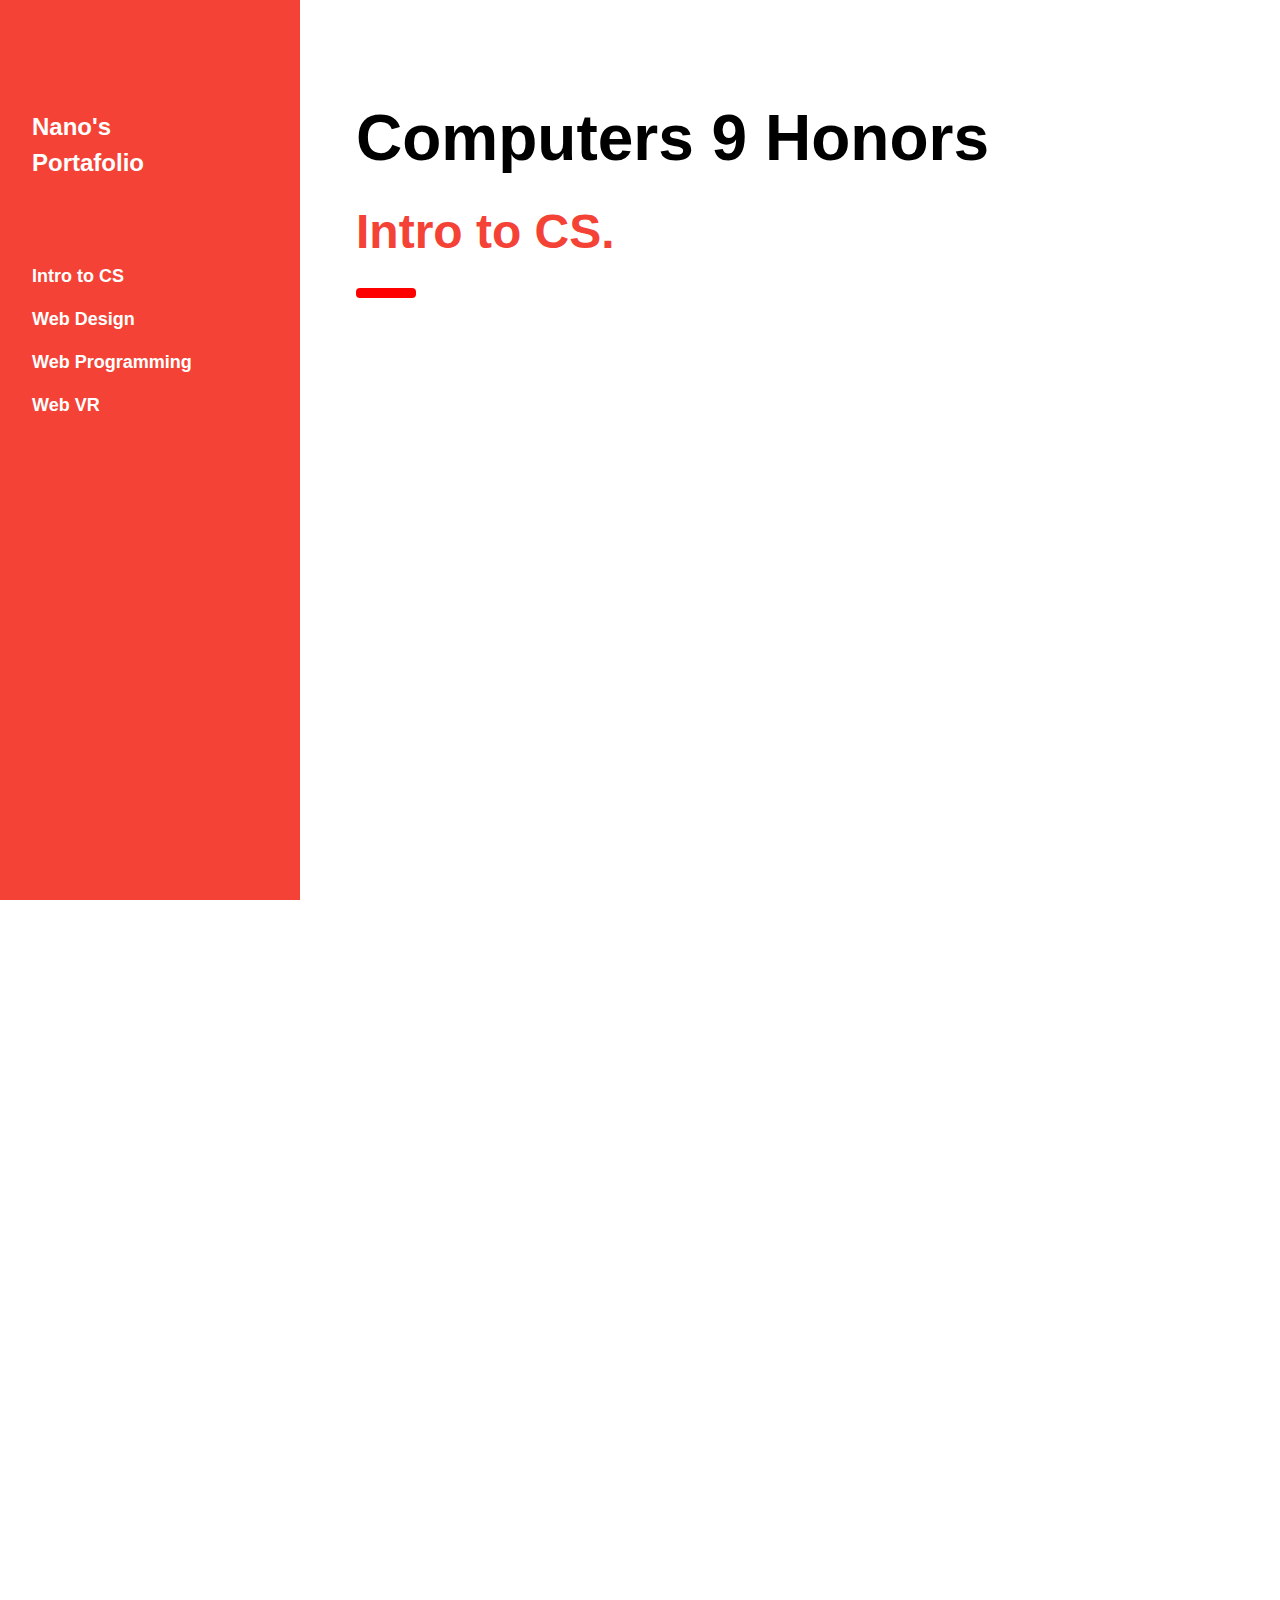
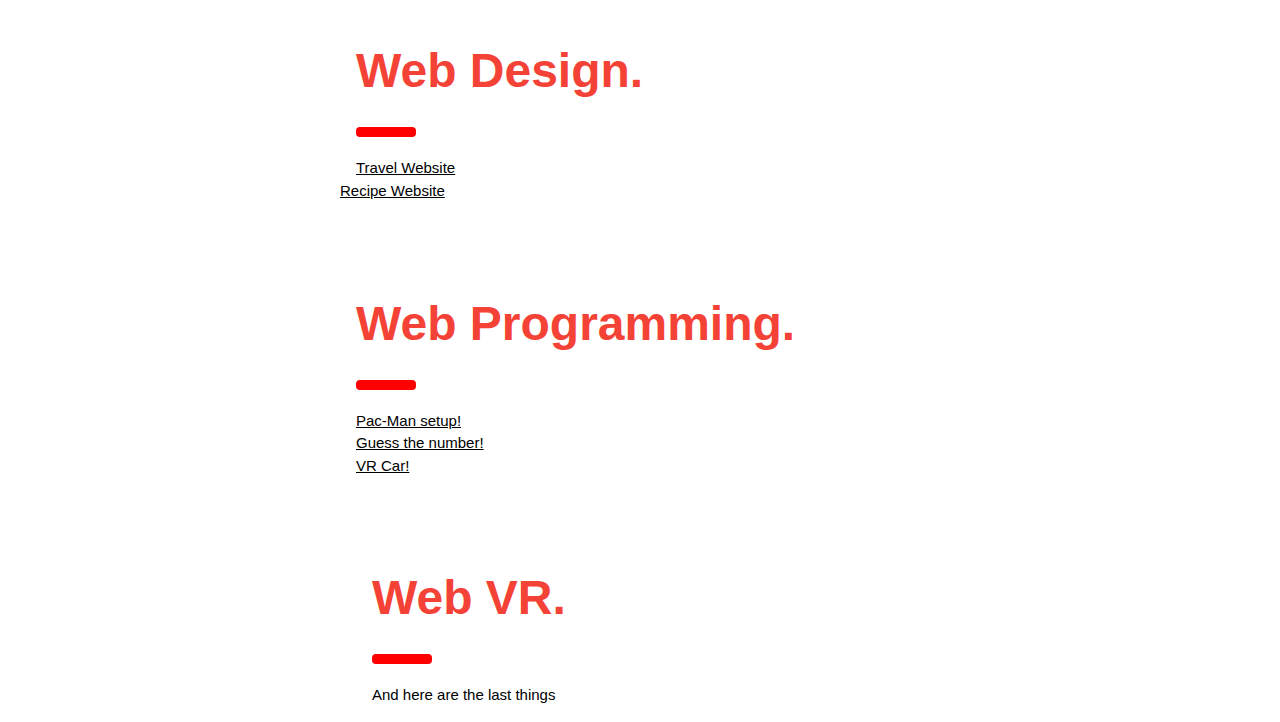
==== index.html @ ab5adc9a "Update index.html" ====
<!DOCTYPE html>
<html lang="en">
<title>Nano's Portafolio</title>
<meta charset="UTF-8">
<meta name="viewport" content="width=device-width, initial-scale=1">
<link rel="stylesheet" href="https://www.w3schools.com/w3css/4/w3.css">
<link rel="stylesheet" href="https://fonts.googleapis.com/css?family=Poppins">

<body>

<!-- Sidebar/menu -->
<nav class="w3-sidebar w3-red w3-collapse w3-top w3-large w3-padding" style="z-index:3;width:300px;font-weight:bold;" id="mySidebar"><br>
  <a href="javascript:void(0)" onclick="w3_close()" class="w3-button w3-hide-large w3-display-topleft" style="width:100%;font-size:22px">Close Menu</a>
  <div class="w3-container">
    <h3 class="w3-padding-64"><b>Nano's<br>Portafolio</b></h3>
  </div>
  <div class="w3-bar-block">
    <a href="#intro-cs" onclick="w3_close()" class="w3-bar-item w3-button w3-hover-white">Intro to CS</a> 
    <a href="#web-design" onclick="w3_close()" class="w3-bar-item w3-button w3-hover-white">Web Design</a> 
    <a href="#web-programming" onclick="w3_close()" class="w3-bar-item w3-button w3-hover-white">Web Programming</a> 
    <a href="#web-vr" onclick="w3_close()" class="w3-bar-item w3-button w3-hover-white">Web VR</a> 
  </div>
</nav>

<!-- Top menu on small screens -->
<header class="w3-container w3-top w3-hide-large w3-red w3-xlarge w3-padding">
  <a href="javascript:void(0)" class="w3-button w3-red w3-margin-right" onclick="w3_open()">☰</a>
  <span>Nano's Portafolio</span>
</header>

<!-- Overlay effect when opening sidebar on small screens -->
<div class="w3-overlay w3-hide-large" onclick="w3_close()" style="cursor:pointer" title="close side menu" id="myOverlay"></div>

<!-- !PAGE CONTENT! -->
<div class="w3-main" style="margin-left:340px;margin-right:40px">

  <!-- Header -->
  <div class="w3-container" style="margin-top:80px" id="intro-cs">
    <h1 class="w3-jumbo"><b>Computers 9 Honors</b></h1>
    <h1 class="w3-xxxlarge w3-text-red"><b>Intro to CS.</b></h1>
    <hr style="width:50px;border:5px solid red" class="w3-round">
  </div>
  
<iframe src='https://cdn.knightlab.com/libs/timeline3/latest/embed/index.html?source=1TRJbZpmR4OMHHddU0tLKr_P7PcE6Hq-9Lh0D-K4Bbz0&font=Default&lang=en&initial_zoom=2&height=650' width='100%' height='650' webkitallowfullscreen mozallowfullscreen allowfullscreen frameborder='0'></iframe>

<iframe src="https://docs.google.com/presentation/d/e/2PACX-1vQavywROPcRKmkw0iFqbO-A32A23lO4xPgB90lbgauCTsghBDnC_olnwNU6JZkXEIJT855bKZgN7uhT/embed?start=false&loop=false&delayms=3000" frameborder="0" width="960" height="569" allowfullscreen="true" mozallowfullscreen="true" webkitallowfullscreen="true"></iframe>

  <div class="w3-container" id="web-design" style="margin-top:75px">
    <h1 class="w3-xxxlarge w3-text-red"><b>Web Design.</b></h1>
    <hr style="width:50px;border:5px solid red" class="w3-round">
    <a href="Travel.html">Travel Website</a>
  </div>
  <a href="recipe.html">Recipe Website</a>
  
  <div class="w3-container" id="web-programming" style="margin-top:75px">
    <h1 class="w3-xxxlarge w3-text-red"><b>Web Programming.</b></h1>
    <hr style="width:50px;border:5px solid red" class="w3-round">
    <a href="pac-maze.html">Pac-Man setup!<a> <br>
    <a href="Skittles.html">Guess the number!<a> <br>
    <a href="VR Car">VR Car!<a>
 
  <div class="w3-container" id="web-vr" style="margin-top:75px">
    <h1 class="w3-xxxlarge w3-text-red"><b>Web VR.</b></h1>
    <hr style="width:50px;border:5px solid red" class="w3-round">
    <p>And here are the last things</p>
  </div>

</body>
</html>
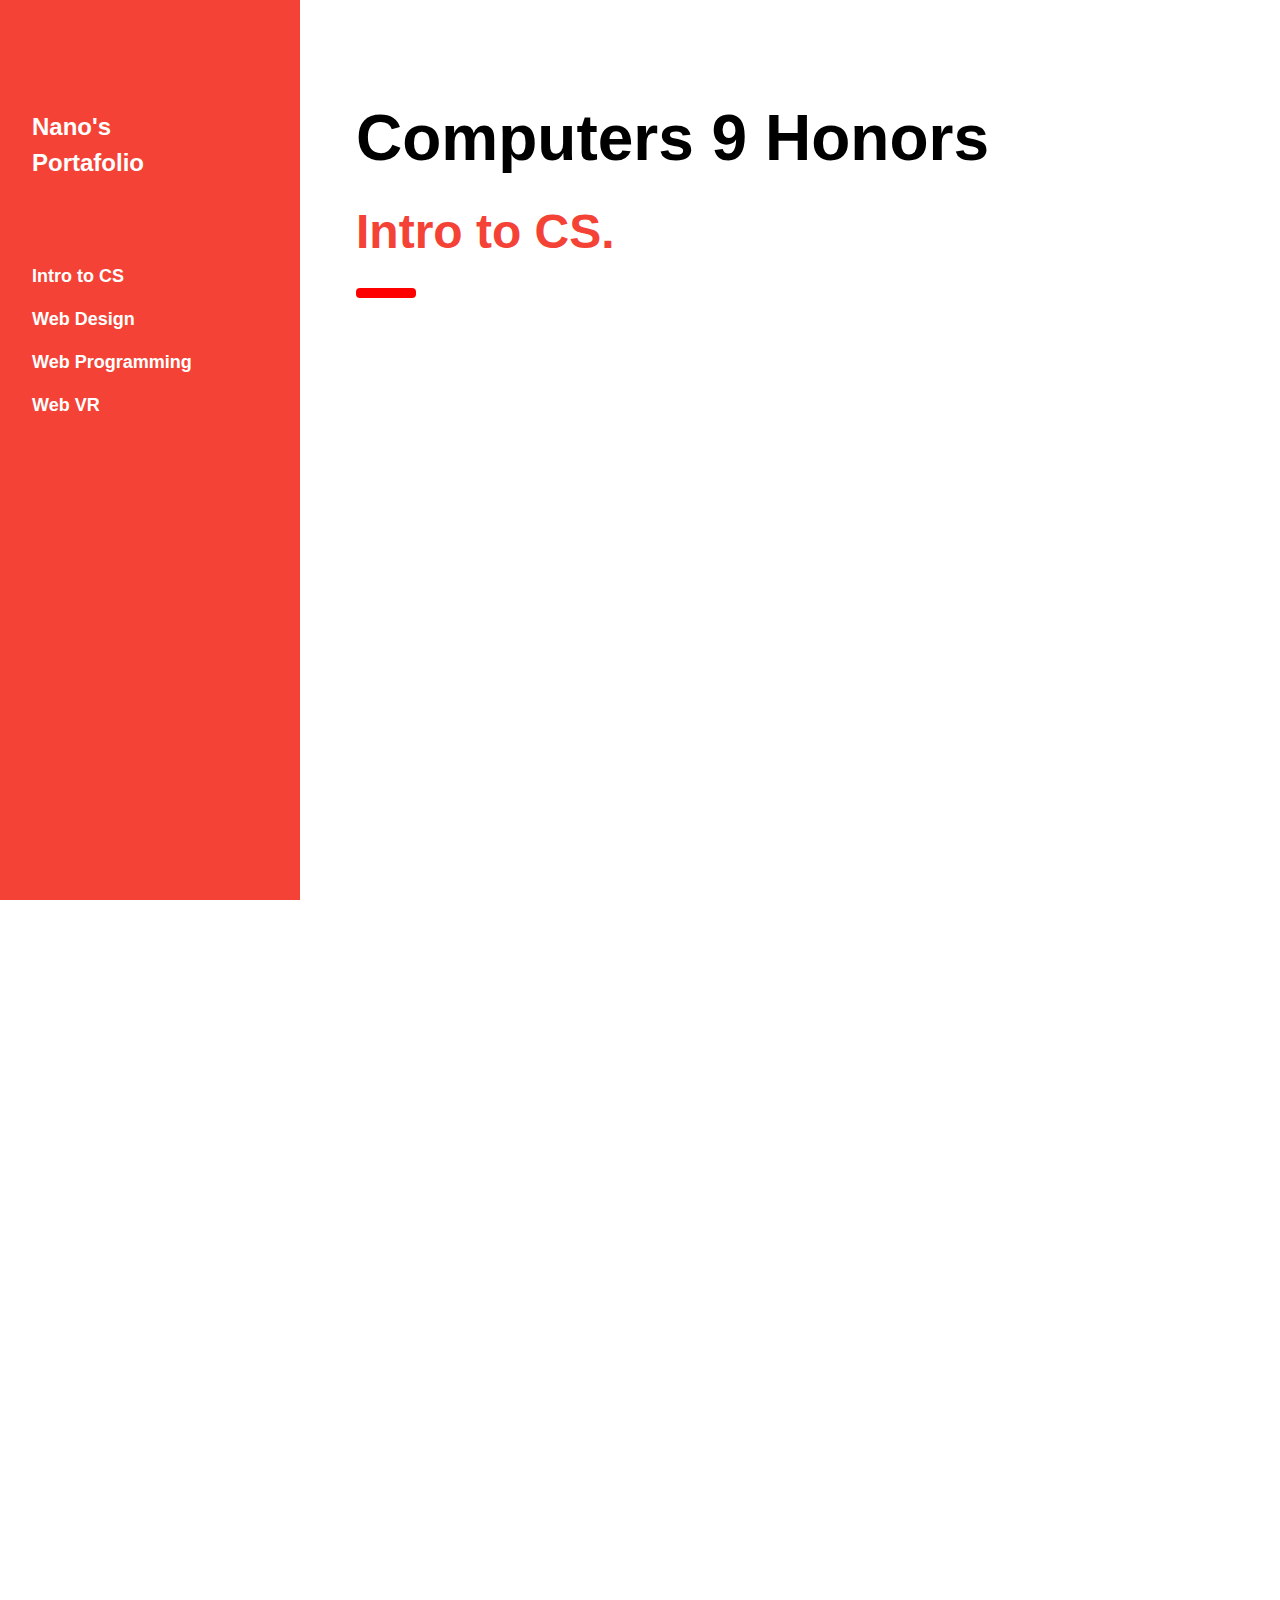
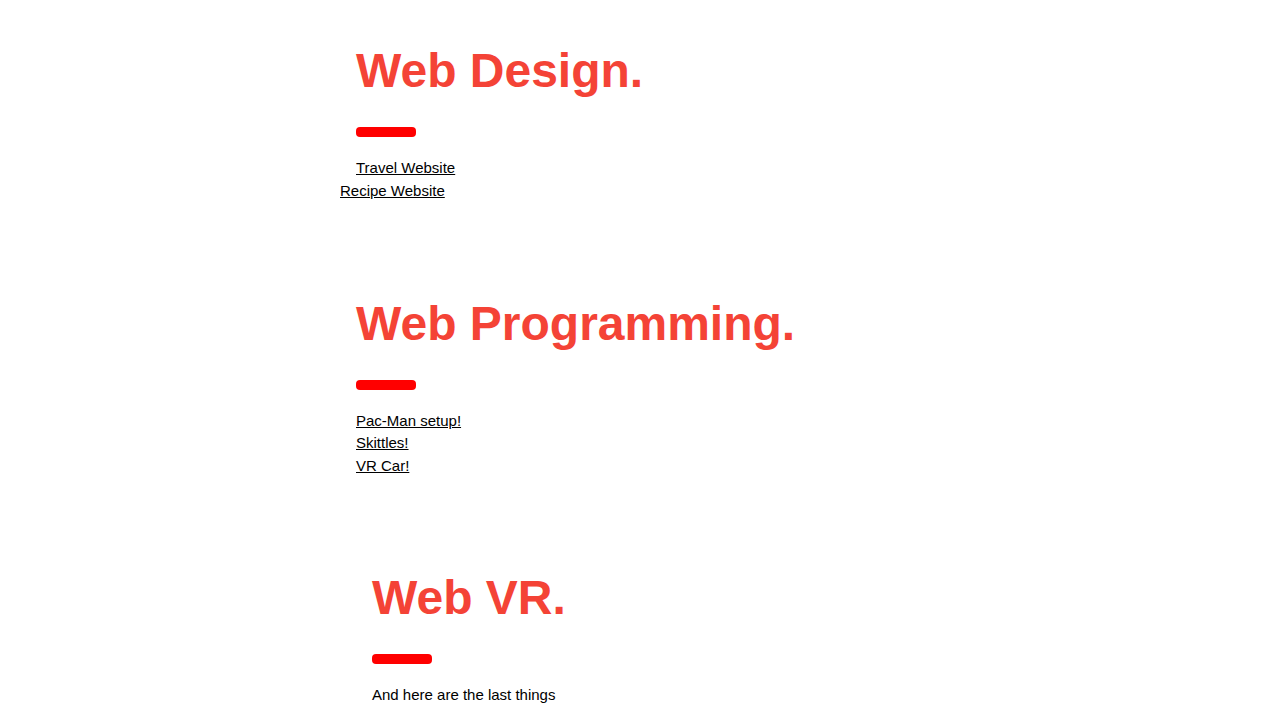
==== commit 7eeef930: "Update index.html" ====
--- a/index.html
+++ b/index.html
@@ -55,9 +55,9 @@
   <div class="w3-container" id="web-programming" style="margin-top:75px">
     <h1 class="w3-xxxlarge w3-text-red"><b>Web Programming.</b></h1>
     <hr style="width:50px;border:5px solid red" class="w3-round">
-    <a href="pac-maze.html">Pac-Man setup!<a> <br>
-    <a href="Skittles.html">Guess the number!<a> <br>
-    <a href="VR Car">VR Car!<a>
+    <a href="pac-maze.html">Pac-Man setup!</a> <br>
+    <a href="skittles.html">Skittles!</a> <br>
+    <a href="vr-car.html">VR Car!</a>
  
   <div class="w3-container" id="web-vr" style="margin-top:75px">
     <h1 class="w3-xxxlarge w3-text-red"><b>Web VR.</b></h1>
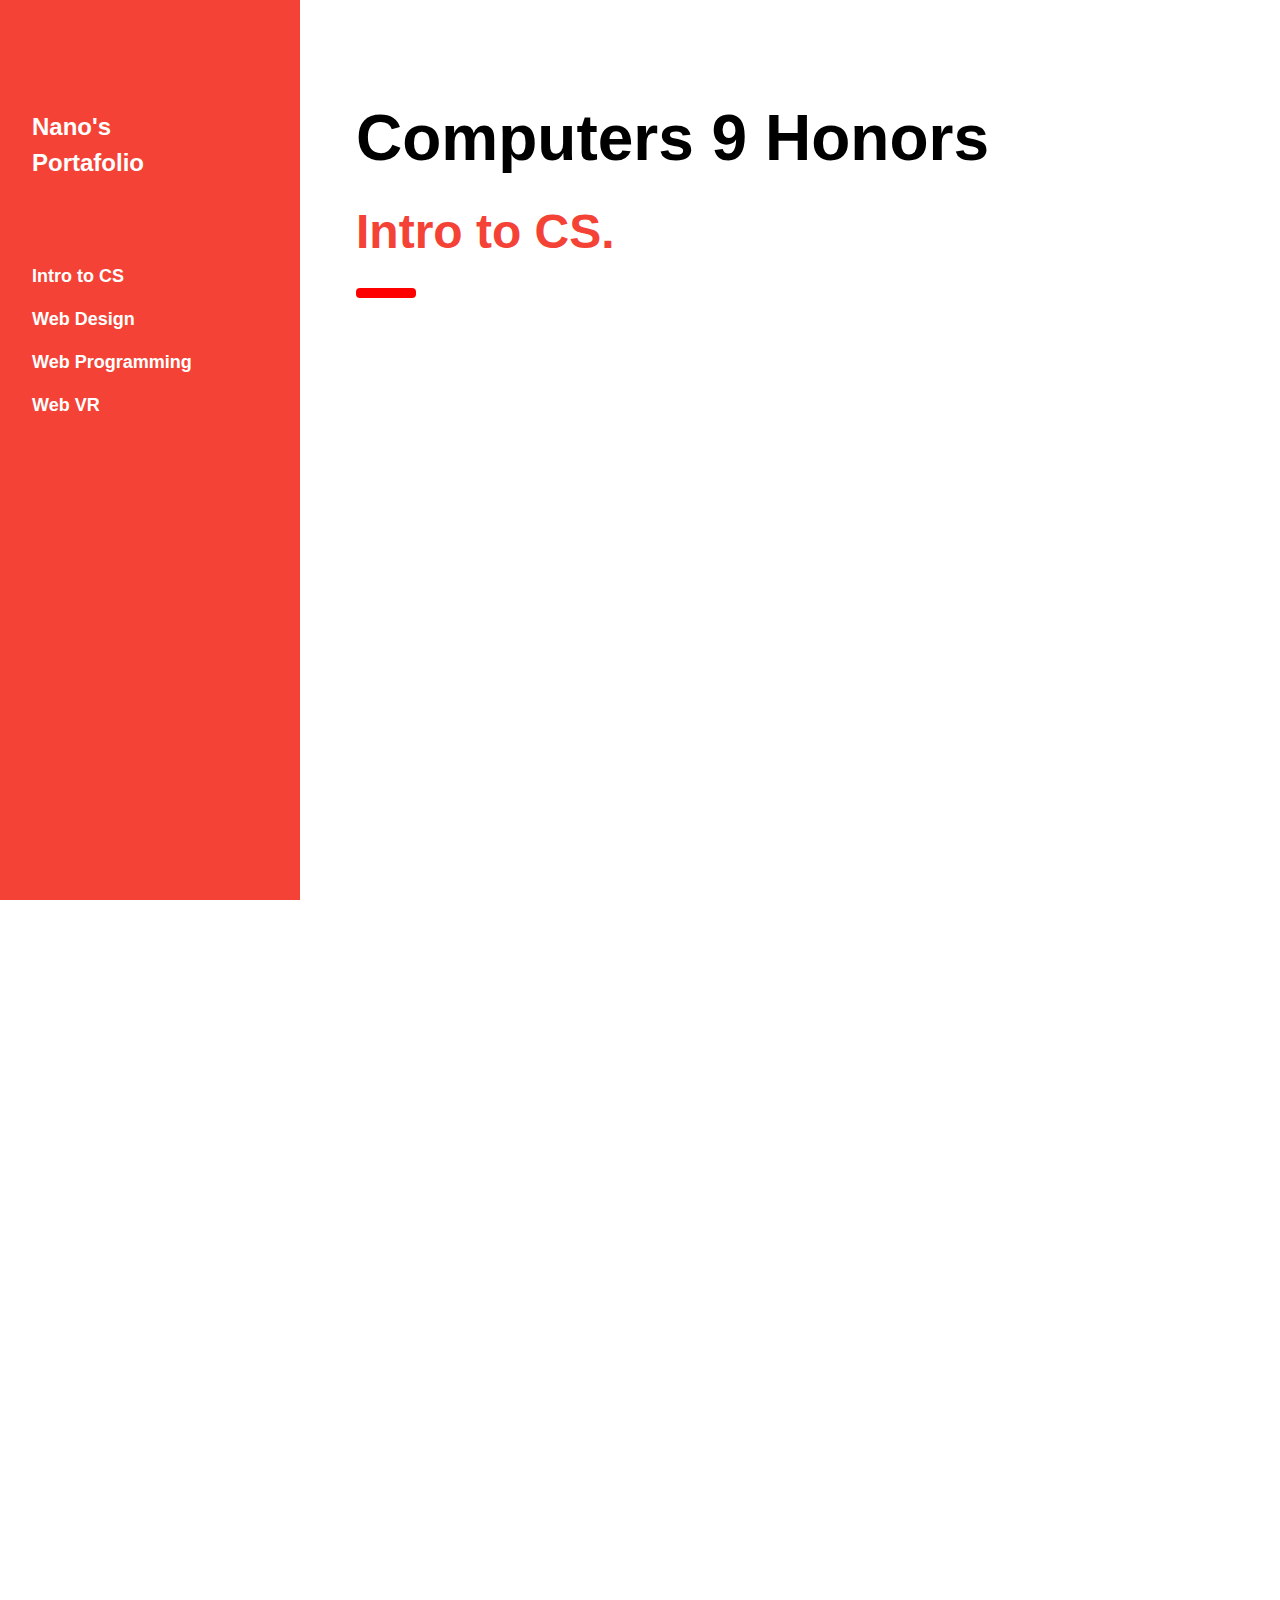
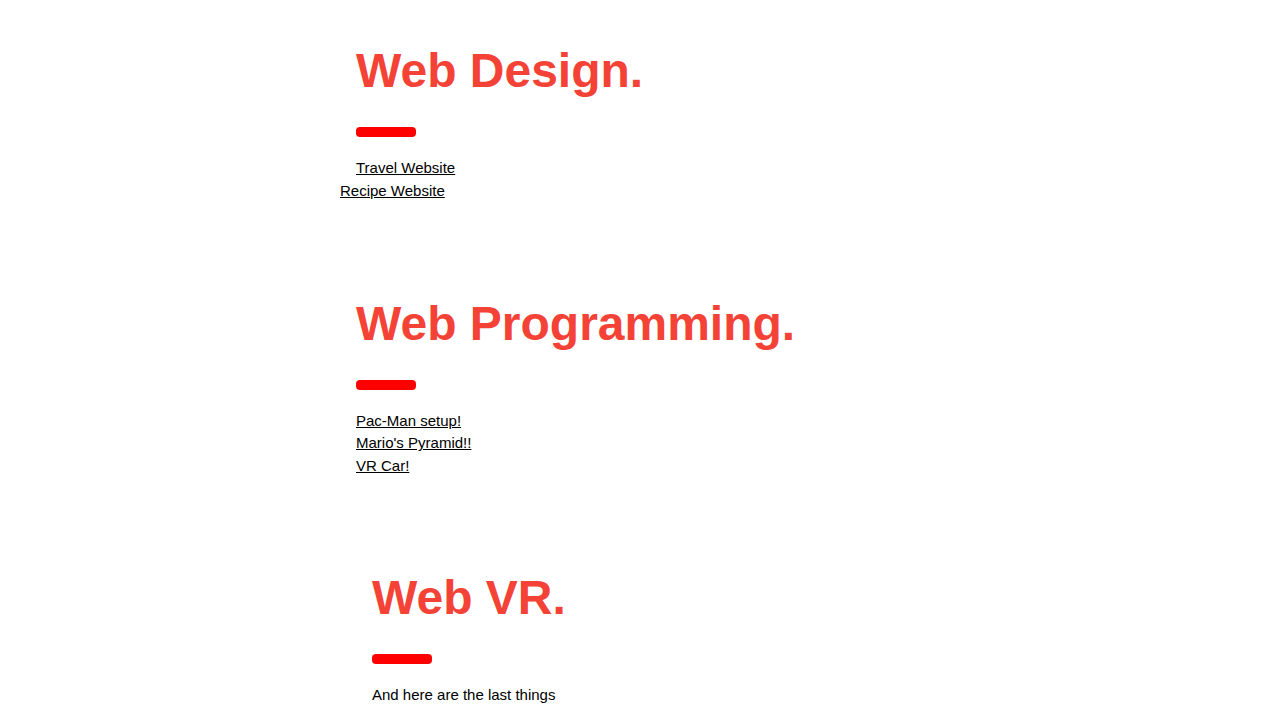
==== commit 9464b238: "Update index.html" ====
--- a/index.html
+++ b/index.html
@@ -56,7 +56,7 @@
     <h1 class="w3-xxxlarge w3-text-red"><b>Web Programming.</b></h1>
     <hr style="width:50px;border:5px solid red" class="w3-round">
     <a href="pac-maze.html">Pac-Man setup!</a> <br>
-    <a href="skittles.html">Skittles!</a> <br>
+    <a href="mario.html">Mario's Pyramid!!</a> <br>
     <a href="vr-car.html">VR Car!</a>
  
   <div class="w3-container" id="web-vr" style="margin-top:75px">
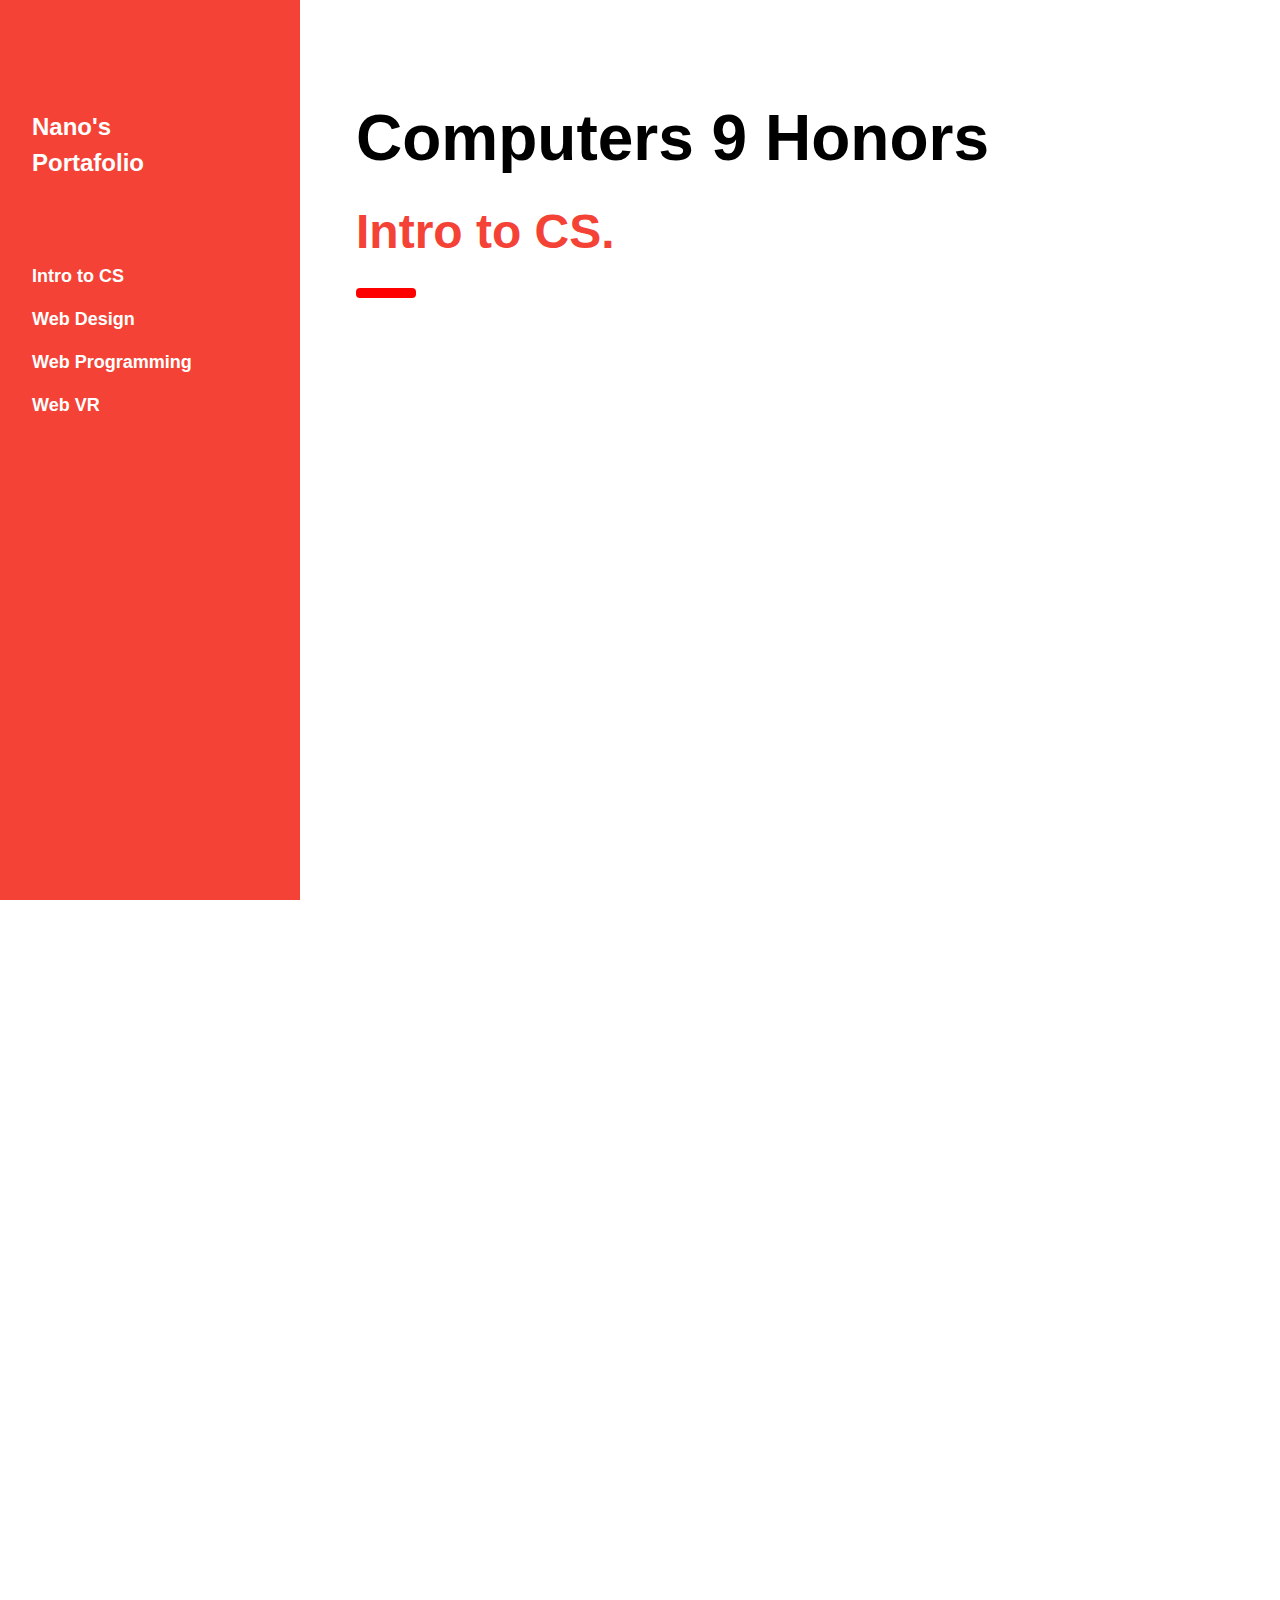
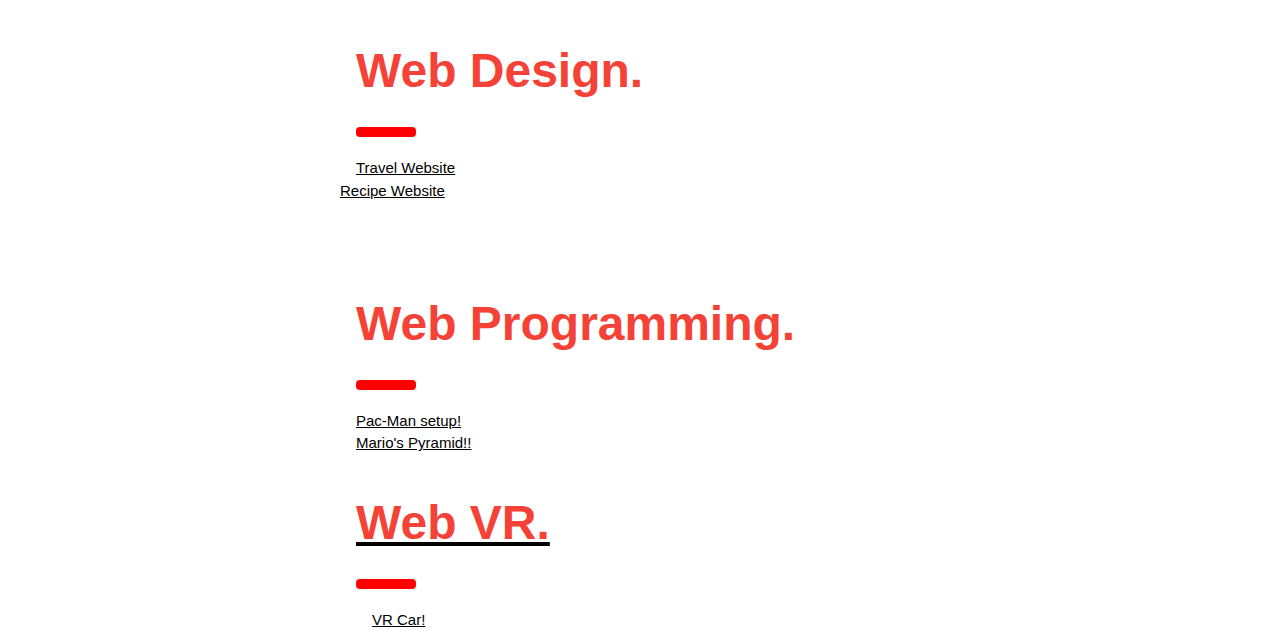
==== commit ec2dc99d: "Update index.html" ====
--- a/index.html
+++ b/index.html
@@ -57,12 +57,12 @@
     <hr style="width:50px;border:5px solid red" class="w3-round">
     <a href="pac-maze.html">Pac-Man setup!</a> <br>
     <a href="mario.html">Mario's Pyramid!!</a> <br>
-    <a href="vr-car.html">VR Car!</a>
+    <a href="olympic-medals.html"
  
   <div class="w3-container" id="web-vr" style="margin-top:75px">
     <h1 class="w3-xxxlarge w3-text-red"><b>Web VR.</b></h1>
     <hr style="width:50px;border:5px solid red" class="w3-round">
-    <p>And here are the last things</p>
+    <a href="vr-car.html">VR Car!</a>
   </div>
 
 </body>
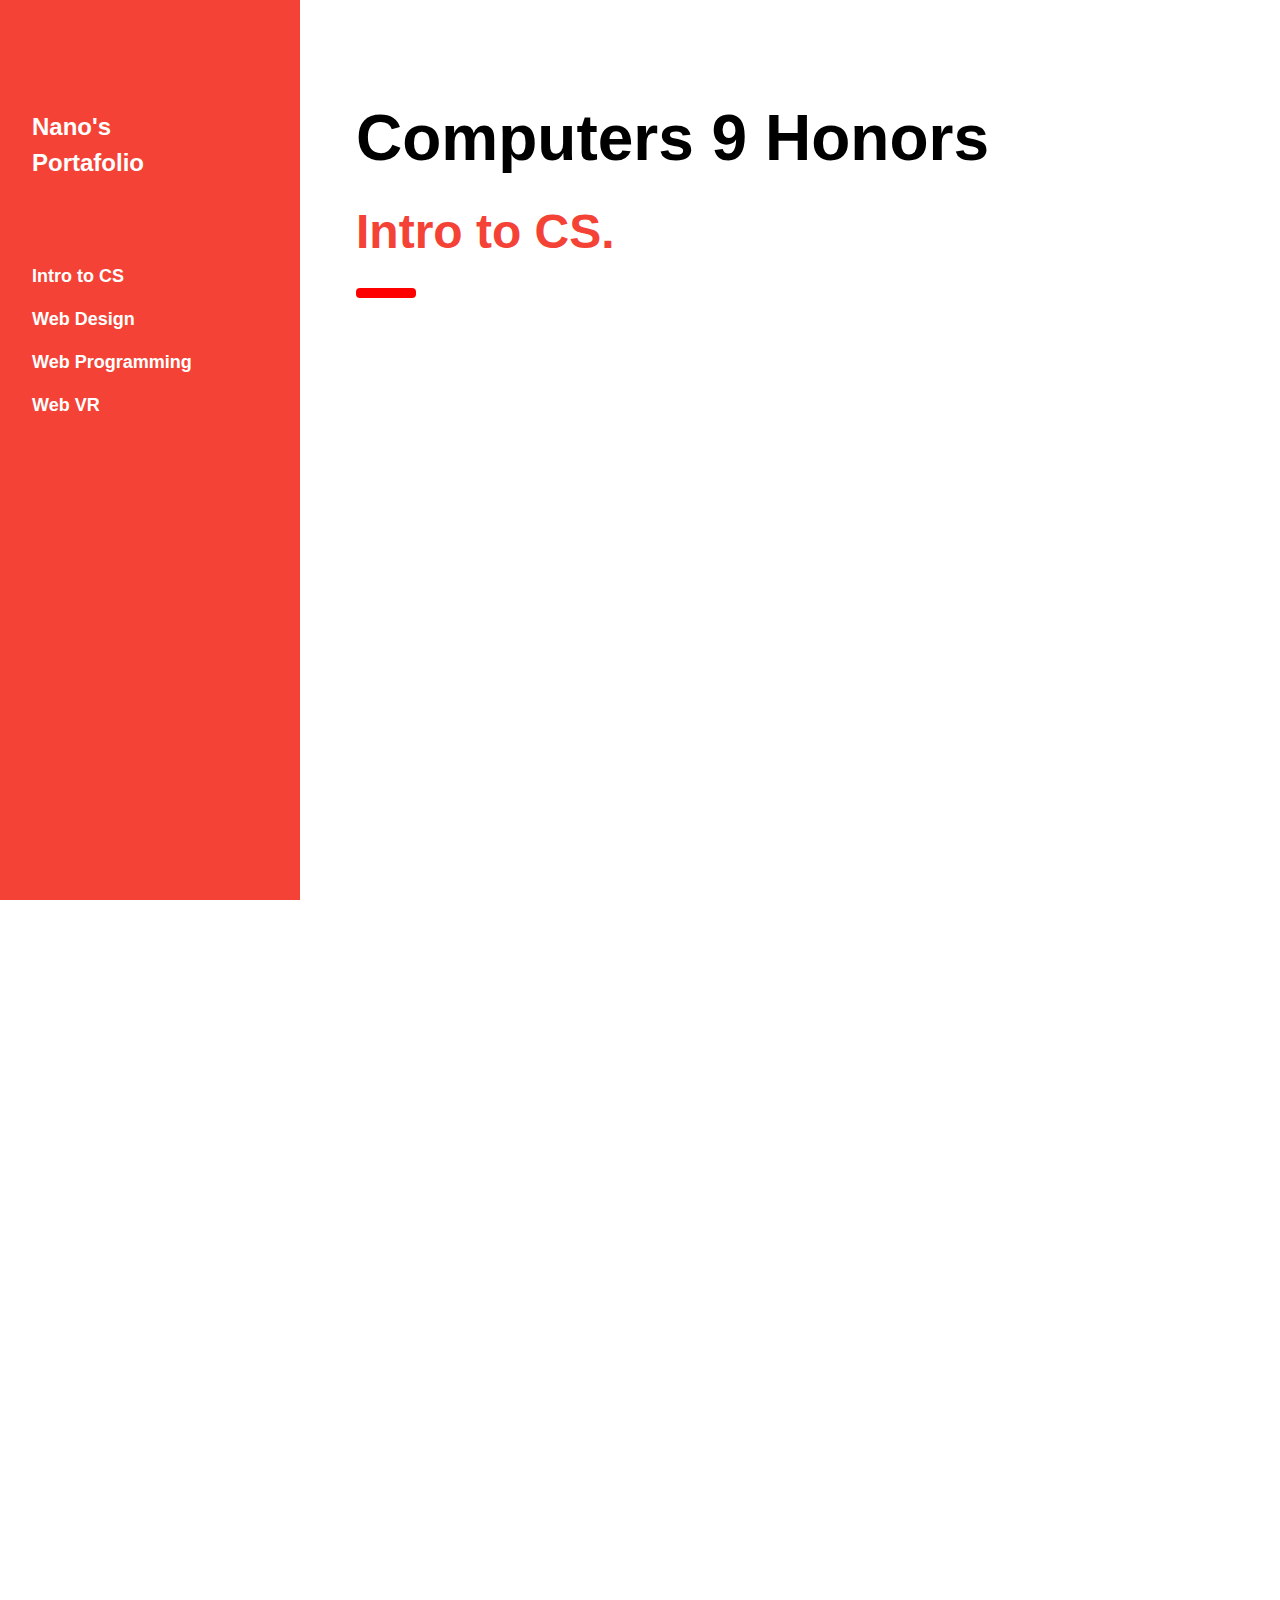
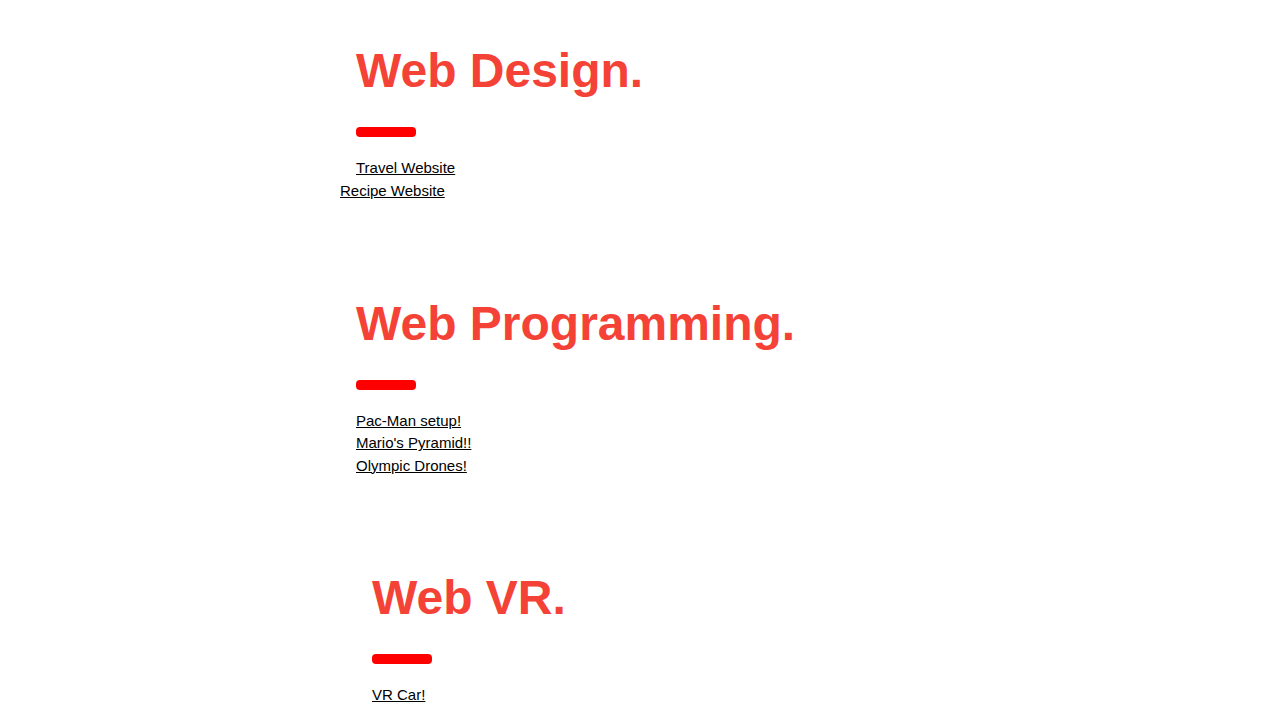
==== commit 4934e574: "Update index.html" ====
--- a/index.html
+++ b/index.html
@@ -57,7 +57,7 @@
     <hr style="width:50px;border:5px solid red" class="w3-round">
     <a href="pac-maze.html">Pac-Man setup!</a> <br>
     <a href="mario.html">Mario's Pyramid!!</a> <br>
-    <a href="olympic-medals.html"
+    <a href="drones.html">Olympic Drones!</a>
  
   <div class="w3-container" id="web-vr" style="margin-top:75px">
     <h1 class="w3-xxxlarge w3-text-red"><b>Web VR.</b></h1>
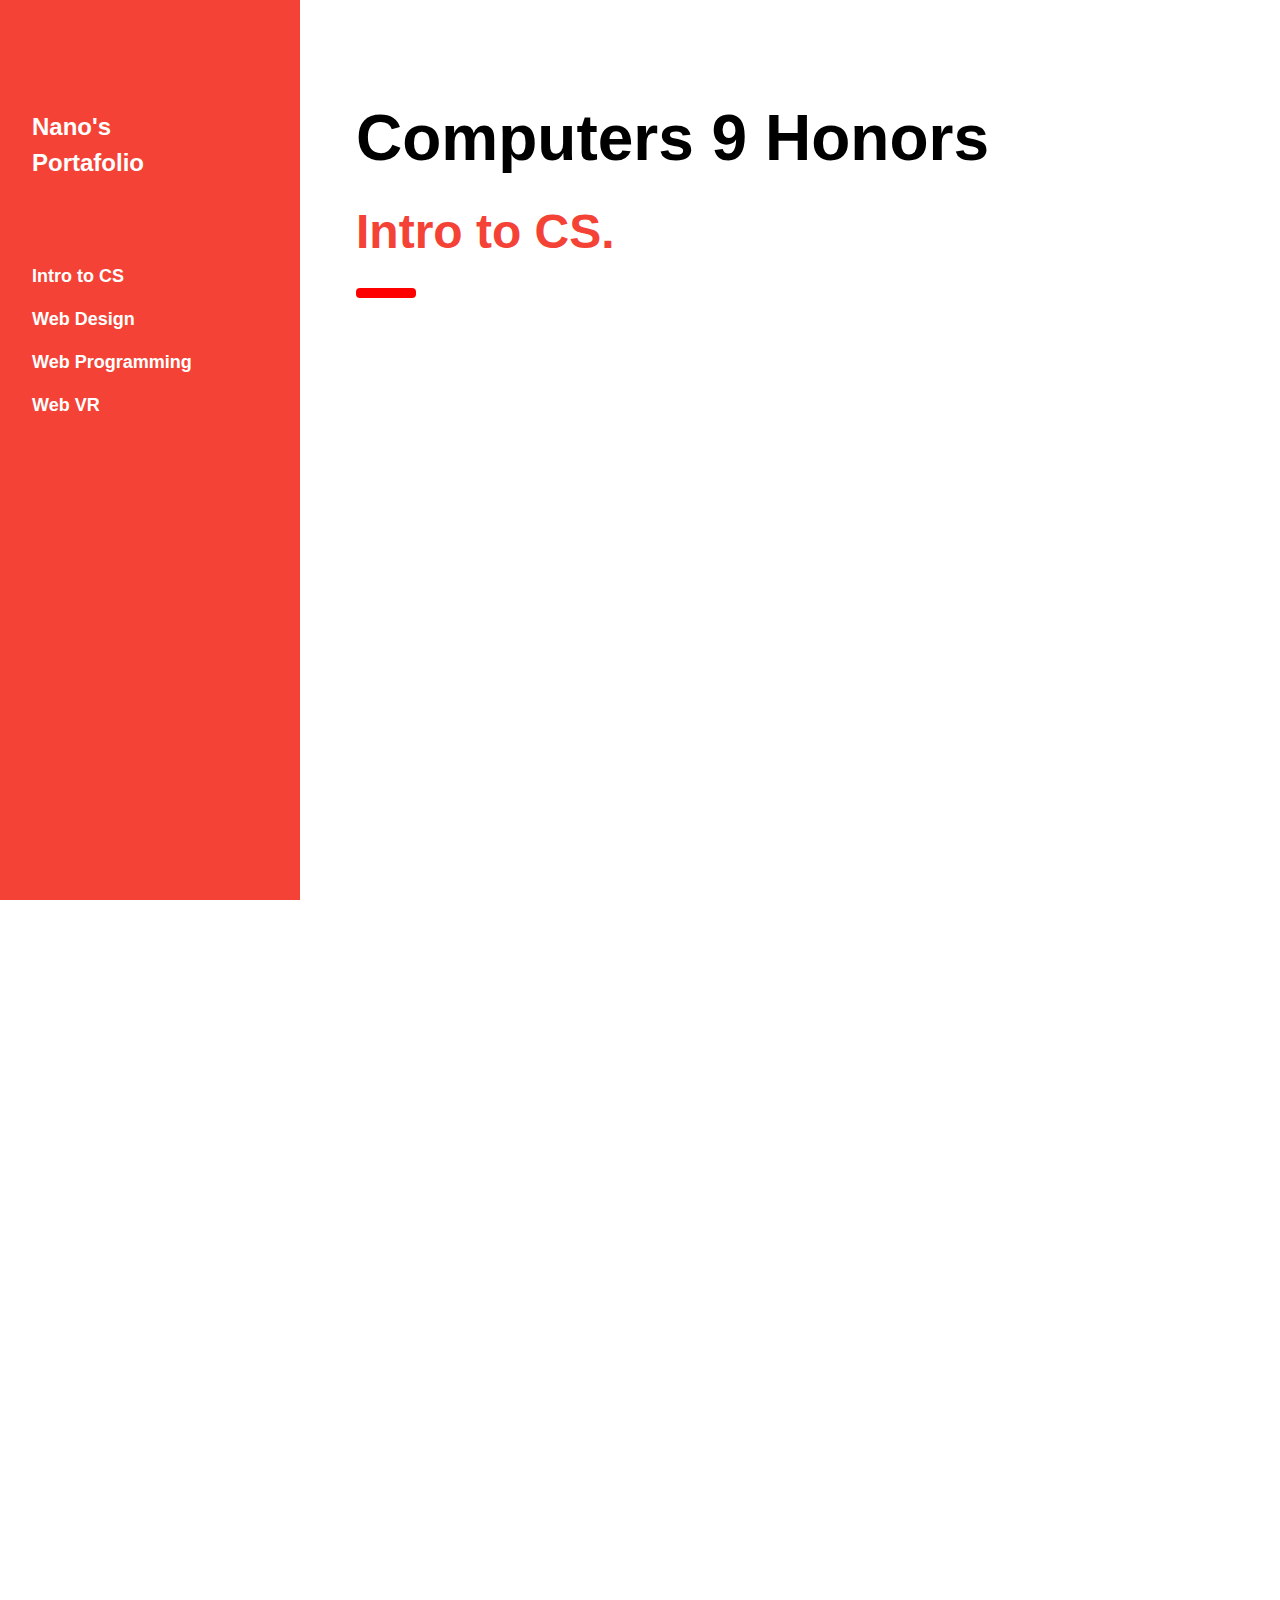
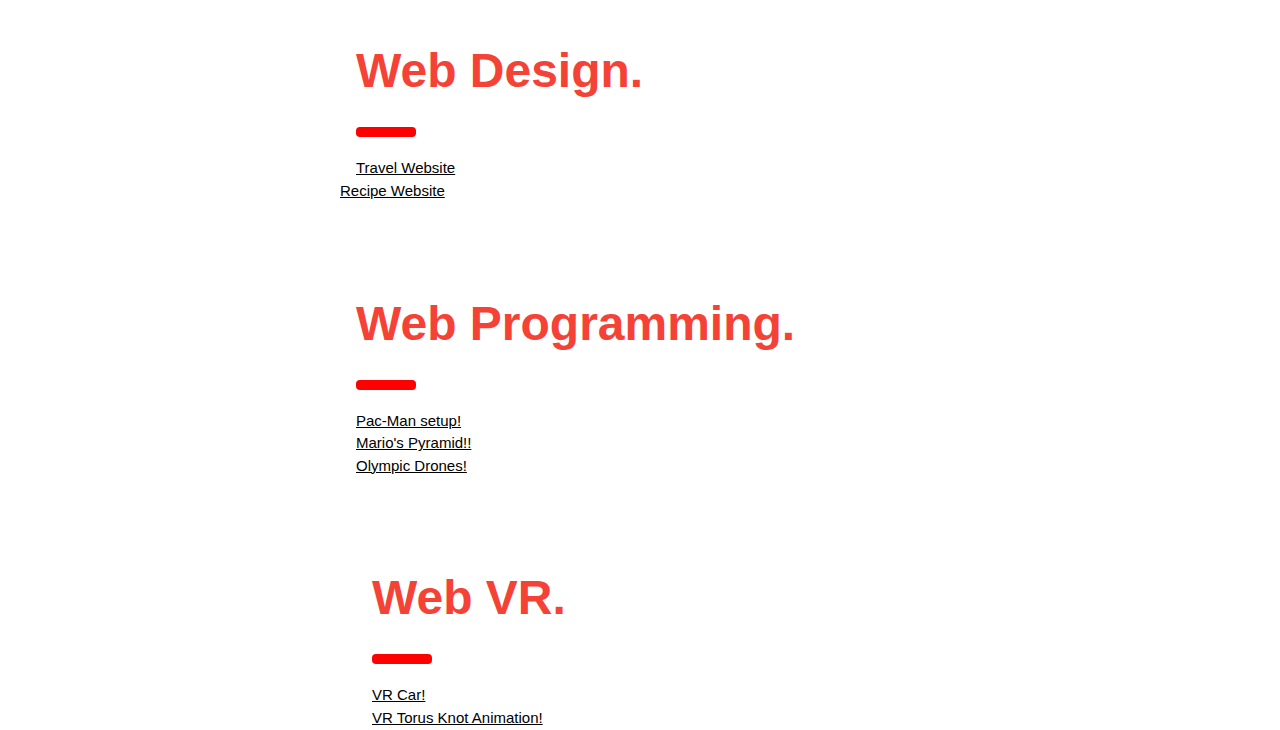
==== commit 764fcf7b: "Update index.html" ====
--- a/index.html
+++ b/index.html
@@ -62,7 +62,8 @@
   <div class="w3-container" id="web-vr" style="margin-top:75px">
     <h1 class="w3-xxxlarge w3-text-red"><b>Web VR.</b></h1>
     <hr style="width:50px;border:5px solid red" class="w3-round">
-    <a href="vr-car.html">VR Car!</a>
+    <a href="vr-car.html">VR Car!</a> <br>
+    <a href="torus.html">VR Torus Knot Animation!</a>
   </div>
 
 </body>
